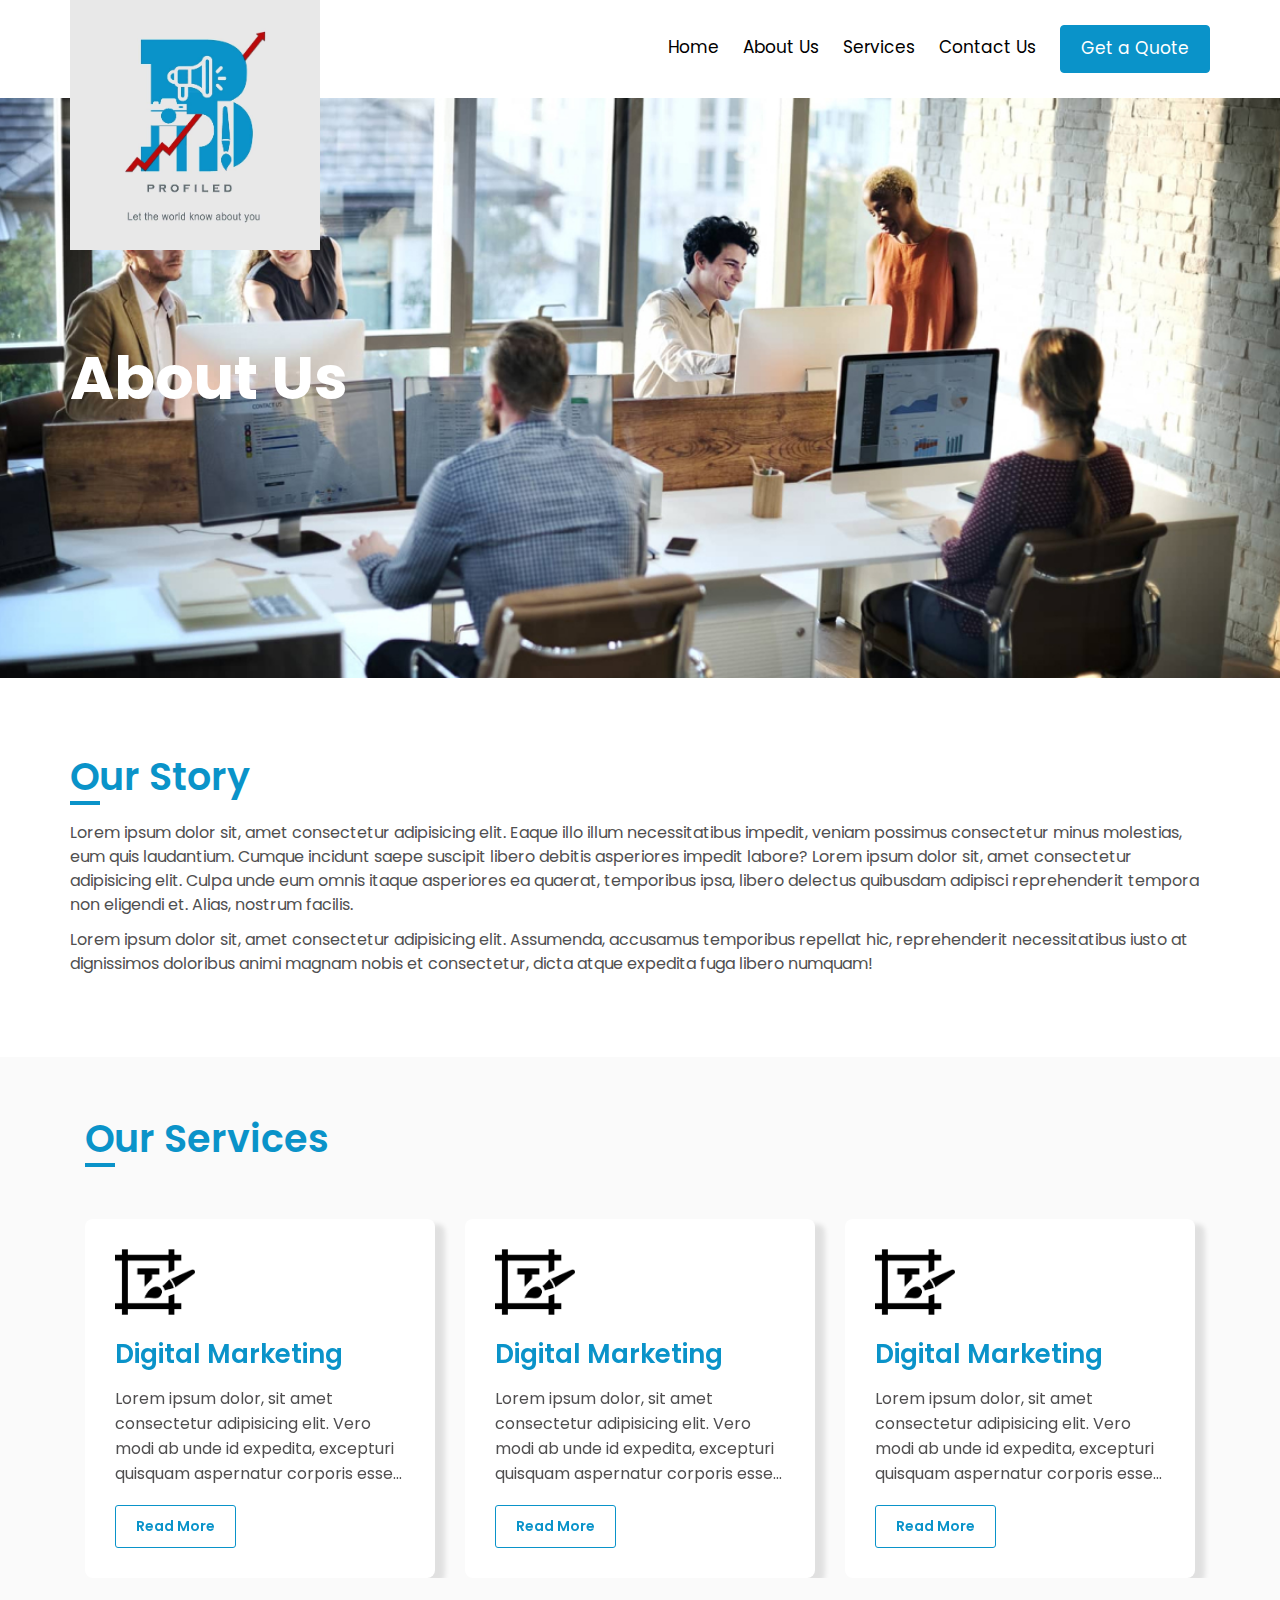
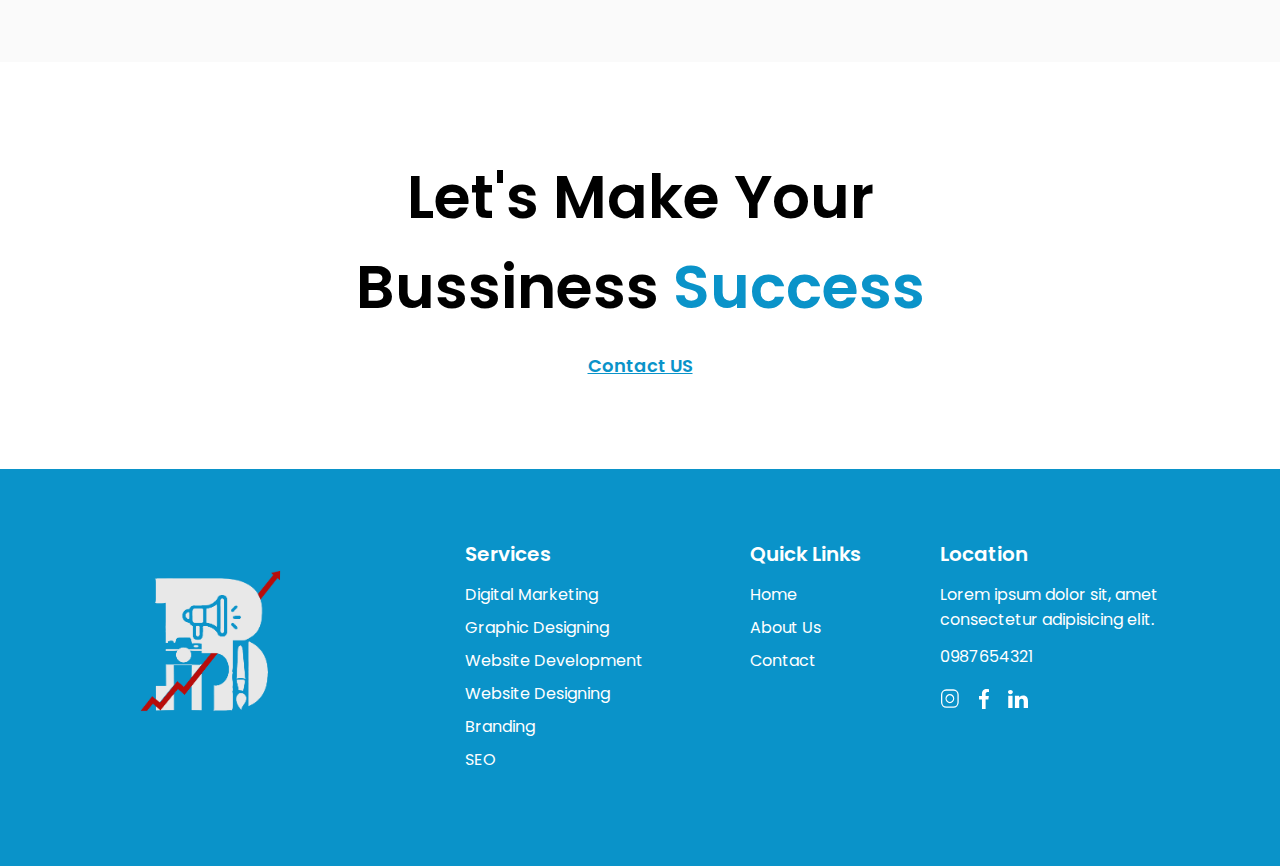
==== about-us.html @ 7cbecbc1 "okay" ====
<!DOCTYPE html>
<html lang="en">
<head>
    <meta charset="UTF-8">
    <meta name="viewport" content="width=device-width, initial-scale=1.0">
    <title>B Profiled</title>

    <link rel="stylesheet" href="./assets/css/bootstrap.min.css">
    <link rel="stylesheet" href="./assets/css/slick-theme.css">
    <link rel="stylesheet" href="./assets/css/slicks.css">
    <link rel="stylesheet" href="./assets/css/stylesheet.css">
</head>
<body>
    <header class="my_header">
        <div class="container">
            <div class="row header_row">
                <div class="brand_logo">
                    <a href="index.html">
                        <img src="./assets/images/logo.jpg" alt="">
                    </a>
                </div>
                <div class="header_right">
                    <div class="header_main">
                        <ul>
                            <li class="nav_item">
                                <a href="index.html" class="nav_link">Home</a>
                            </li>
                            <li class="nav_item">
                                <a href="about-us.html" class="nav_link">About Us</a>
                            </li>
                            <li class="nav_item">
                                <a href="" class="nav_link">Services</a>
                            </li>
                            <li class="nav_item">
                                <a href="" class="nav_link">Contact Us</a>
                            </li>
                            <li class="nav_item">
                                <a href="" class="nav_link btn">Get a Quote</a>
                            </li>
                        </ul>
                    </div>
                </div>
            </div>
        </div>
    </header>
    <section class="home_banner inner-banner">
        <div class="banner-bg"><img src="./assets/images/services_digital_marketing.jpg" alt=""></div>
        <div class="container">
            <div class="row">
                <div class="banner-conten">
                    <h1>About Us</h1>
                </div>
            </div>
        </div>
    </section>
    <section class="content-wrapp">
        <div class="container">
            <div class="row">
                <h2 class="title-common">Our Story</h2>
                <p>Lorem ipsum dolor sit, amet consectetur adipisicing elit. Eaque illo illum necessitatibus impedit, veniam possimus consectetur minus molestias, eum quis laudantium. Cumque incidunt saepe suscipit libero debitis asperiores impedit labore? Lorem ipsum dolor sit, amet consectetur adipisicing elit. Culpa unde eum omnis itaque asperiores ea quaerat, temporibus ipsa, libero delectus quibusdam adipisci reprehenderit tempora non eligendi et. Alias, nostrum facilis.</p>
                <p>Lorem ipsum dolor sit, amet consectetur adipisicing elit. Assumenda, accusamus temporibus repellat hic, reprehenderit necessitatibus iusto at dignissimos doloribus animi magnam nobis et consectetur, dicta atque expedita fuga libero numquam!</p>
            </div>
        </div>
    </section>
    <section class="services-wrapp slider">
        <div class="container">
            <h2 class="title-common">Our Services</h2>
            <div class="row service-slider">
                <div class="slider-col">
                    <div class="service-box">
                        <div class="service-icon">
                            <img src="./assets/images/branding.png" alt="">
                        </div>
                        <h2>Digital Marketing</h2>
                        <p>Lorem ipsum dolor, sit amet consectetur adipisicing elit. Vero modi ab unde id expedita, excepturi quisquam aspernatur corporis esse pariatur, hic culpa consequatur fugit animi veniam enim dignissimos eum ipsum.</p>
                        <a href="" class="read-more-btn">Read More</a>
                    </div>
                </div>   
                <div class="slider-col">
                    <div class="service-box">
                        <div class="service-icon">
                            <img src="./assets/images/branding.png" alt="">
                        </div>
                        <h2>Digital Marketing</h2>
                        <p>Lorem ipsum dolor, sit amet consectetur adipisicing elit. Vero modi ab unde id expedita, excepturi quisquam aspernatur corporis esse pariatur, hic culpa consequatur fugit animi veniam enim dignissimos eum ipsum.</p>
                        <a href="" class="read-more-btn">Read More</a>
                    </div>
                </div> 
                <div class="slider-col">
                    <div class="service-box">
                        <div class="service-icon">
                            <img src="./assets/images/branding.png" alt="">
                        </div>
                        <h2>Digital Marketing</h2>
                        <p>Lorem ipsum dolor, sit amet consectetur adipisicing elit. Vero modi ab unde id expedita, excepturi quisquam aspernatur corporis esse pariatur, hic culpa consequatur fugit animi veniam enim dignissimos eum ipsum.</p>
                        <a href="" class="read-more-btn">Read More</a>
                    </div>
                </div> 
                <div class="slider-col">
                    <div class="service-box">
                        <div class="service-icon">
                            <img src="./assets/images/branding.png" alt="">
                        </div>
                        <h2>Digital Marketing</h2>
                        <p>Lorem ipsum dolor, sit amet consectetur adipisicing elit. Vero modi ab unde id expedita, excepturi quisquam aspernatur corporis esse pariatur, hic culpa consequatur fugit animi veniam enim dignissimos eum ipsum.</p>
                        <a href="" class="read-more-btn">Read More</a>
                    </div>
                </div> 
                <div class="slider-col">
                    <div class="service-box">
                        <div class="service-icon">
                            <img src="./assets/images/branding.png" alt="">
                        </div>
                        <h2>Digital Marketing</h2>
                        <p>Lorem ipsum dolor, sit amet consectetur adipisicing elit. Vero modi ab unde id expedita, excepturi quisquam aspernatur corporis esse pariatur, hic culpa consequatur fugit animi veniam enim dignissimos eum ipsum.</p>
                        <a href="" class="read-more-btn">Read More</a>
                    </div>
                </div> 
                <div class="slider-col">
                    <div class="service-box">
                        <div class="service-icon">
                            <img src="./assets/images/branding.png" alt="">
                        </div>
                        <h2>Digital Marketing</h2>
                        <p>Lorem ipsum dolor, sit amet consectetur adipisicing elit. Vero modi ab unde id expedita, excepturi quisquam aspernatur corporis esse pariatur, hic culpa consequatur fugit animi veniam enim dignissimos eum ipsum.</p>
                        <a href="" class="read-more-btn">Read More</a>
                    </div>
                </div>              
            </div>
        </div>
    </section>
    <section class="contact-wrapp">
        <div class="container">
            <div class="row">
                <h1>Let's Make Your <span>Bussiness <span class="color">Success</span></span></h1>
                <a href="" class="contact-btn">Contact US</a>
            </div>
        </div>
    </section>    
    <footer>
        <div class="container">
            <div class="row ftr-row1">                
                <div class="col-md-4 ftr-brand">
                    <div class="ftr-logo">
                        <a href=""><img src="./assets/images/footerbprofile.png" alt=""></a>
                    </div>
                </div>
                <div class="col-md-3 ftr-links">
                    <h3>Services</h3>
                    <ul>
                        <li><a href="">Digital Marketing</a></li>
                        <li><a href="">Graphic Designing</a></li>
                        <li><a href="">Website Development</a></li>
                        <li><a href="">Website Designing</a></li>
                        <li><a href="">Branding</a></li>
                        <li><a href="">SEO</a></li>
                    </ul>
                </div>
                <div class="col-md-2 ftr-links">
                    <h3>Quick Links</h3>
                    <ul>
                        <li><a href="">Home</a></li>
                        <li><a href="">About Us</a></li>
                        <li><a href="">Contact</a></li>
                    </ul>
                </div>
                <div class="col-md-3 ftr-add">
                    <h3>Location</h3>
                    <ul>
                        <li>Lorem ipsum dolor sit, amet consectetur adipisicing elit.</li>
                    </ul>
                    <ul class="ph-no">
                        <li><a href="">0987654321</a></li>
                    </ul>
                    <ul class="social-icons">
                        <li><a href=""><img src="./assets/images/instagram-white-plain-icon.svg" alt=""></a></li>
                        <li><a href=""><img src="./assets/images/facebook-white-plain-icon.svg" alt=""></a></li>
                        <li><a href=""><img src="./assets/images/linkedin-white-plain-icon.svg" alt=""></a></li>
                    </ul>
                </div>
            </div>
        </div>
    </footer>

    <script src="./assets/js/bootstrap.min.js"></script>
    <script src="./assets/js/jquery-3.7.1.min.js"></script>
    <script src="./assets/js/popper.min.js"></script>
    <script src="./assets/js/slider.js"></script>
    <script src="./assets/js/custom.js"></script>
</body>
</html>
---- assets/css/slicks.css ----
/* Slider */
.slick-slider {
  position: relative;
  display: block;
  box-sizing: border-box;
  -webkit-user-select: none;
  -moz-user-select: none;
  -ms-user-select: none;
  user-select: none;
  -webkit-touch-callout: none;
  -khtml-user-select: none;
  -ms-touch-action: pan-y;
  touch-action: pan-y;
  -webkit-tap-highlight-color: transparent;
}
.slick-list {
  position: relative;
  display: block;
  overflow: hidden;
  margin: 0;
  padding: 0;
}
.slick-list:focus {
  outline: none;
}
.slick-list.dragging {
  cursor: pointer;
  cursor: hand;
}
.slick-slider .slick-track,
.slick-slider .slick-list {
  -webkit-transform: translate3d(0, 0, 0);
  -moz-transform: translate3d(0, 0, 0);
  -ms-transform: translate3d(0, 0, 0);
  -o-transform: translate3d(0, 0, 0);
  transform: translate3d(0, 0, 0);
}
.slick-track {
  position: relative;
  top: 0;
  left: 0;
  display: block;
  margin-left: auto;
  margin-right: auto;
}
.slick-track:before,
.slick-track:after {
  display: table;
  content: '';
}
.slick-track:after {
  clear: both;
}
.slick-loading .slick-track {
  visibility: hidden;
}
.slick-slide {
  display: none;
  float: left;
  height: 100%;
  min-height: 1px;
}
[dir='rtl'] .slick-slide {
  float: right;
}
.slick-slide img {
  display: block;
}
.slick-slide.slick-loading img {
  display: none;
}
.slick-slide.dragging img {
  pointer-events: none;
}
.slick-initialized .slick-slide {
  display: block;
  overflow: hidden;
}
.slick-loading .slick-slide {
  visibility: hidden;
}
.slick-vertical .slick-slide {
  display: block;
  height: auto;
  border: 1px solid transparent;
}
.slick-arrow.slick-hidden {
  display: none;
}
.treatments-wrapp .slick-slide {
  margin: 0 5px 0;
}
.memberships-wrapp .slick-slide {
  margin: 0 5px 0;
}
.reviews-wrapp .slick-slide {
  margin: 0 5px 0;
}
.video-wrapp .slick-slide {
  margin: 0 9px 0;
}
.team-wrapp .slick-slide {
  margin: 0 7px 0;
}
.partners-wrapp .slick-slide {
  margin: 0 24px 0;
}
.instagram-wrapp .slick-slide {
  margin: 0 5px 0;
}

.blog-slider .slick-slide {
  margin: 0 10px 0;
}

.eventinn-wrapp .slick-slide {
  margin: 0 8px 0;
}


/*Smartphone css*/
@media screen and (max-width: 480px) {

}

@media screen and (min-width:481px) and (max-width:600px) {

}

@media screen and (min-width:601px) and (max-width:767px) {

}

@media screen and (min-width:768px) and (max-width:900px) {

}

@media screen and (min-width:901px) and (max-width:1024px) {

}

@media screen and (min-width:1025px) and (max-width:1240px) {

}
---- assets/css/stylesheet.css ----
@charset "utf-8";
/* CSS Document */

/* CSS Document © 2023 ProWeb Prism */
@import url('https://fonts.googleapis.com/css2?family=Poppins:ital,wght@0,100;0,200;0,300;0,400;0,500;0,600;0,700;0,800;0,900;1,100;1,200;1,300;1,400;1,500;1,600;1,700;1,800;1,900&display=swap');

::-moz-selection{ background:#7b7d7f; color:#ffffff; text-shadow:none;}
::selection { background:#7b7d7f; color:#ffffff; text-shadow:none;}
*,
*:before, *:after{-webkit-box-sizing:  border-box;-moz-box-sizing: border-box;box-sizing: border-box;margin: 0;padding: 0;}
html, body, div, span, applet, object, iframe, h1, h2, h3, h4, h5, h6, p, blockquote, pre, abbr, acronym, address, big, cite, code, del, dfn, em, img, ins, kbd, q, s, samp, small, strike, strong, sub, sup, tt, var, b, u, i, center, dl, dt, dd, ol, ul, li, fieldset, form, label, legend, table, caption, tbody, tfoot, thead, tr, th, td, article, aside, canvas, details, embed,  figure, figcaption, footer, header, hgroup, menu, nav, output, ruby, section, summary,time, mark, audio, video, textarea, input { margin:0; padding:0; border:0; font-size:100%; font:inherit; vertical-align:baseline; outline:none; font-family: 'Poppins', sans-serif;}
/* HTML5 display-role reset for older browsers */
article, aside, details, figcaption, figure, footer, header, hgroup, menu, nav, section { display: block; }
body {color:#504f50; -webkit-text-size-adjust: none; -webkit-font-smoothing: antialiased; -moz-font-smoothing: antialiased; -webkit-font-smoothing: antialiased; font-smoothing: antialiased; text-rendering: optimizeLegibility; overflow:hidden;}
:root { overflow-y: scroll;}
html.cl-loaded.menu-came-in { overflow: hidden;}
a { text-decoration:none; transition:all 0.25s ease-out 0s;}
a:hover { text-decoration:none; transition:all 0.25s ease-out 0s;}
p, p span { font-family: 'Poppins', sans-serif;}
img { border:0px;}
ol, ul, li{ list-style: none;}
blockquote, q { quotes: none;}
blockquote:before, blockquote:after, q:before, q:after { content: ''; content: none;}
table {border-collapse: collapse; border-spacing: 0;}
* {-webkit-appearance: none;
}::-webkit-input-placeholder {
  color:#ffffff;
}
::-moz-placeholder { 
  color:#ffffff;
}
:-ms-input-placeholder {
  color:#ffffff;
}
:-moz-placeholder {
  color:#ffffff;
}

section{width: 100%; float: left;}
img{max-width: 100%;}

/* -------------------------header--------------------------- */
header.my_header { width: 100%;float: left;}
header.my_header .brand_logo { width: 250px; position: absolute;left: 0;z-index: 1;}
header.my_header .header_right {float: right;display: inline-block;padding: 25px 0;}
header.my_header .header_row {justify-content: right;position: relative;}
header.my_header .header_right .header_main ul {display: inline-block;width: auto;}
header.my_header .header_right .header_main ul li.nav_item {display: inline-block;}
header.my_header .header_right .header_main ul li.nav_item a.nav_link {color: #000;font-size: 17px;padding: 10px;}
header.my_header .header_right .header_main ul li.nav_item a.nav_link:hover {color: #0a93c9;}
header.my_header .header_right .header_main ul li.nav_item a.nav_link.btn {border: 1px solid #0a93c9;background: #0a93c9;color: #fff;padding: 10px 20px;margin: 0 0 0 10px;}
header.my_header .header_right .header_main ul li.nav_item a.nav_link.btn:hover {color: #0a93c9;background: none;}


/* -------------------home_banner------------------- */
.home_banner { padding: 80px 0;position: relative;  min-height: 580px; display: flex;flex-wrap: wrap;align-items: center;}
.home_banner .banner-bg { position: absolute; width: 100%; height: 100%; top: 0; left: 0;}
.home_banner .banner-bg img {width: 100%; height: 100%; object-fit: cover;}
.home_banner .banner-conten {width: 60%; position: relative;margin: 0 ;text-align: left;}
.home_banner .banner-conten h1 { font-size: 60px; color: #fff; font-weight: 700;  margin: 0 0 20px;}
.home_banner .banner-conten p { color: #fff; font-size: 16px;}


/* -------about-section----------- */
.abouts-wrapp { padding: 70px 0; position: relative;}
.abouts-wrapp .abouts-left { width: 48%;}
.abouts-wrapp .abouts-right { width: 48%;display: flex; flex-wrap: wrap; align-items: center;}
.abouts-wrapp .row { justify-content: space-between;}
h2.title-common {font-size: 38px;font-weight: 600;color: #0a93c9;margin: 0 0 16px;position: relative;}
h2.title-common:before { content: ""; width: 30px; height: 4px; background: #0a93c9; display: block; position: absolute; left: 0; bottom: 0;}
.abouts-wrapp h3 { font-size: 24px; font-weight: 600; margin: 0 0 14px;}
.abouts-wrapp p {font-size: 16px; line-height: 24px;}
.read-more-btn { border: 1px solid #0a93c9; background: #fff; color: #0a93c9;  padding: 10px 20px; display: block; width: fit-content; margin: 16px 0 0; border-radius: 3px; font-size: 14px; font-weight: 600;}
.read-more-btn:hover {background: #0a93c9; color: #ffff;}


/* -----------service-sect------------ */
.services-wrapp { padding: 53px 0; background: rgb(232 232 232 / 20%); position: relative;}
.services-wrapp .service-box { width: 31.33%; margin: 0 3% 3% 0; background: #fff; padding: 30px; border-radius: 8px; box-shadow: 10px 5px 5px rgb(0 0 0 / 10%);}
.services-wrapp .service-box:nth-child(3n) { margin-right: 0;}
.services-wrapp .service-box .service-icon { width: 80px; margin: 0 0 20px;}
.services-wrapp .service-box  h2 { font-size: 26px; font-weight: 600; margin: 0 0 12px; color: #0a93c9;}
.services-wrapp .service-box p { font-size: 16px; margin: 0  0 19px; overflow: hidden;text-overflow: ellipsis; display: -webkit-box; -webkit-line-clamp: 4; line-clamp: 4; -webkit-box-orient: vertical;}
.services-wrapp h2.title-common { text-align: center; width: fit-content; margin: 0 0 52px;}


/* ---------contact-sect--------- */
.contact-wrapp { padding: 90px 0; text-align: center;}
.contact-wrapp h1 { font-size: 60px; font-weight: 600; width: 100%; text-align: center; color: #000;margin: 0 0 20px;}
.contact-wrapp h1 span { display: block;}
.contact-wrapp h1 span span.color { display: inline; color: #0a93c9;}
.contact-wrapp .contact-btn { color: #0a93c9; font-size: 18px; font-weight: 600; margin: 0 auto; text-decoration: underline;}
.contact-wrapp .contact-btn:hover { color: #000;}


/* ------footer-------- */
footer {width: 100%; float: left; background: #0a93c9; padding: 70px 0;}
footer .ftr-logo { width: 250px;}
footer .ftr-links ul li { font-size: 16px; margin: 0  0 8px;}
footer h3 { font-size: 20px; color: #fff; font-weight: 600; margin: 0 0 13px;}
footer .ftr-links ul li a { color: #fff;  display: block;}
footer .ftr-links ul li a:hover {color: #000;}
footer ul li {color: #fff;}
footer ul li a {color: #fff;}
footer ul li a:hover{color: #000;}
footer ul.ph-no {margin: 12px 0 0;}
footer ul.social-icons {  margin: 20px 0 0;}
footer ul.social-icons li { display: inline-block; margin: 0 10px 0 0;}
footer ul.social-icons li img {width: 20px; height: 20px; object-fit: contain;}



/* --------inner-banner--------- */
.home_banner.inner-banner {height: 300px;}

.content-wrapp { padding: 70px 0;}
.content-wrapp p { font-size: 16px;  line-height: 24px; margin: 0 0 11px;}

.services-wrapp.slider{padding: 53px 0 84px;}
.services-wrapp.slider .service-box { width: 100%; margin: 0;}
.services-wrapp.slider .slider-col { padding: 0 15px;}
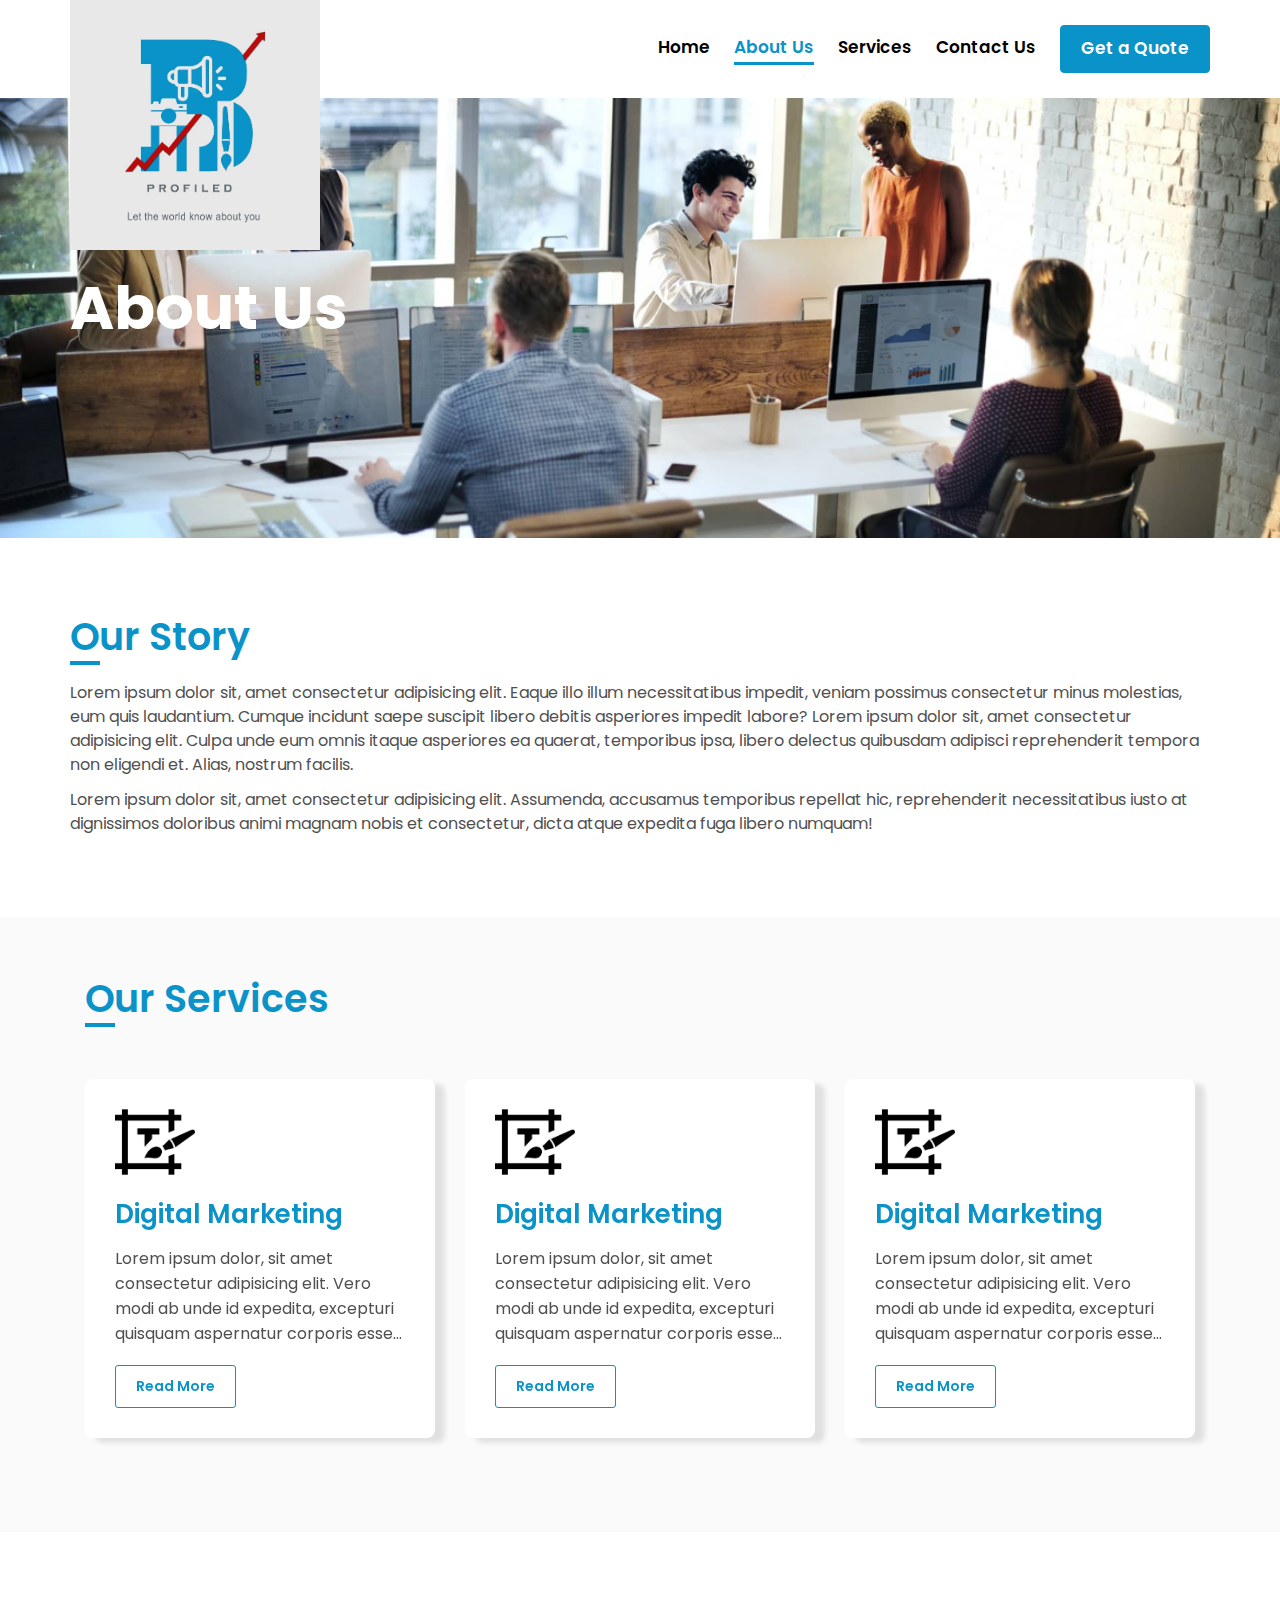
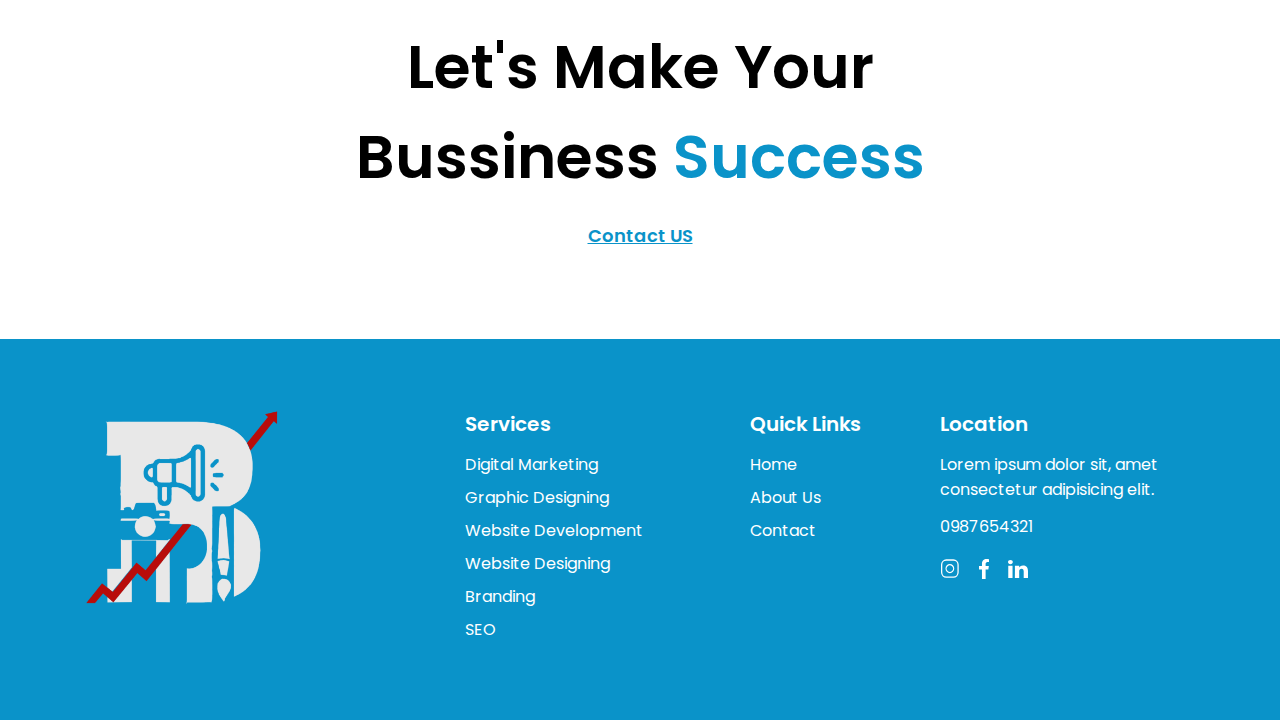
==== commit bb9b8871: "sdf" ====
--- a/about-us.html
+++ b/about-us.html
@@ -25,14 +25,14 @@
                             <li class="nav_item">
                                 <a href="index.html" class="nav_link">Home</a>
                             </li>
-                            <li class="nav_item">
+                            <li class="nav_item active">
                                 <a href="about-us.html" class="nav_link">About Us</a>
                             </li>
                             <li class="nav_item">
-                                <a href="" class="nav_link">Services</a>
+                                <a href="services.html" class="nav_link">Services</a>
                             </li>
                             <li class="nav_item">
-                                <a href="" class="nav_link">Contact Us</a>
+                                <a href="contact-us.html" class="nav_link">Contact Us</a>
                             </li>
                             <li class="nav_item">
                                 <a href="" class="nav_link btn">Get a Quote</a>
--- a/assets/css/stylesheet.css
+++ b/assets/css/stylesheet.css
@@ -46,10 +46,15 @@
 header.my_header .header_row {justify-content: right;position: relative;}
 header.my_header .header_right .header_main ul {display: inline-block;width: auto;}
 header.my_header .header_right .header_main ul li.nav_item {display: inline-block;}
-header.my_header .header_right .header_main ul li.nav_item a.nav_link {color: #000;font-size: 17px;padding: 10px;}
+header.my_header .header_right .header_main ul li.nav_item a.nav_link {color: #000;font-size: 17px;padding: 10px; font-weight: 600;position: relative;}
 header.my_header .header_right .header_main ul li.nav_item a.nav_link:hover {color: #0a93c9;}
 header.my_header .header_right .header_main ul li.nav_item a.nav_link.btn {border: 1px solid #0a93c9;background: #0a93c9;color: #fff;padding: 10px 20px;margin: 0 0 0 10px;}
 header.my_header .header_right .header_main ul li.nav_item a.nav_link.btn:hover {color: #0a93c9;background: none;}
+header.my_header .header_right .header_main ul li.nav_item.active a.nav_link {color: #0a93c9;}
+header.my_header .header_right .header_main ul li.nav_item a.nav_link:after { content: ""; width: 0%; height: 3px; position: absolute;  background: #0a93c9; left: 50%; transform: translateX(-50%); bottom: 4px; transition: all 0.25s ease-out 0s;}
+header.my_header .header_right .header_main ul li.nav_item.active a.nav_link:after{width: 80%;}
+header.my_header .header_right .header_main ul li.nav_item:hover a.nav_link:after{width: 80%;}
+header.my_header .header_right .header_main ul li.nav_item a.nav_link.btn::after{display: none;}
 
 
 /* -------------------home_banner------------------- */
@@ -75,7 +80,7 @@
 
 
 /* -----------service-sect------------ */
-.services-wrapp { padding: 53px 0; background: rgb(232 232 232 / 20%); position: relative;}
+.services-wrapp { padding: 53px 0 70px; background: rgb(232 232 232 / 20%); position: relative;}
 .services-wrapp .service-box { width: 31.33%; margin: 0 3% 3% 0; background: #fff; padding: 30px; border-radius: 8px; box-shadow: 10px 5px 5px rgb(0 0 0 / 10%);}
 .services-wrapp .service-box:nth-child(3n) { margin-right: 0;}
 .services-wrapp .service-box .service-icon { width: 80px; margin: 0 0 20px;}
@@ -85,7 +90,7 @@
 
 
 /* ---------contact-sect--------- */
-.contact-wrapp { padding: 90px 0; text-align: center;}
+.contact-wrapp { padding: 90px 0; text-align: center; background: url(../images/conatct-section-bg.jpg) no-repeat center; background-size: cover; background-attachment: fixed;}
 .contact-wrapp h1 { font-size: 60px; font-weight: 600; width: 100%; text-align: center; color: #000;margin: 0 0 20px;}
 .contact-wrapp h1 span { display: block;}
 .contact-wrapp h1 span span.color { display: inline; color: #0a93c9;}
@@ -95,7 +100,7 @@
 
 /* ------footer-------- */
 footer {width: 100%; float: left; background: #0a93c9; padding: 70px 0;}
-footer .ftr-logo { width: 250px;}
+footer .ftr-logo { width: 195px;}
 footer .ftr-links ul li { font-size: 16px; margin: 0  0 8px;}
 footer h3 { font-size: 20px; color: #fff; font-weight: 600; margin: 0 0 13px;}
 footer .ftr-links ul li a { color: #fff;  display: block;}
@@ -111,11 +116,42 @@
 
 
 /* --------inner-banner--------- */
-.home_banner.inner-banner {height: 300px;}
+.home_banner.inner-banner {min-height: inherit;height: 440px;}
 
 .content-wrapp { padding: 70px 0;}
 .content-wrapp p { font-size: 16px;  line-height: 24px; margin: 0 0 11px;}
 
 .services-wrapp.slider{padding: 53px 0 84px;}
 .services-wrapp.slider .service-box { width: 100%; margin: 0;}
-.services-wrapp.slider .slider-col { padding: 0 15px;}+.services-wrapp.slider .slider-col { padding: 0 15px 10px;}
+
+
+.service-wrapp {padding: 108px 0 70px;position: relative;}
+.service-wrapp .service-box {width: 31.33%; margin: 0 3% 3% 0; position: relative; box-shadow: 10px 5px 5px rgb(0 0 0 / 10%); overflow: hidden; border-radius: 8px;}
+.service-wrapp .service-box:nth-child(3n) { margin-right: 0;}
+.service-wrapp .service-box .service-name { position: absolute; width: 100%; bottom: 40px; left: 0; padding: 0 10px; text-align: center;}
+.service-wrapp .service-box .service-name h2 { font-size: 28px; font-weight: 700; color: #fff;}
+.service-wrapp .service-box img { width: 100%; height: 100%; object-fit: cover; transition: all 0.25s ease-out 0s; -o-transition: all 0.25s ease-out 0s; -ms-transition: all 0.25s ease-out 0s;-moz-transition: all 0.25s ease-out 0s; -webkit-transition: all 0.25s ease-out 0s;}
+.service-wrapp .service-box:hover img {transform: scale(1.08); transition: all 0.25s ease-out 0s; -o-transition: all 0.25s ease-out 0s; -ms-transition: all 0.25s ease-out 0s; -moz-transition: all 0.25s ease-out 0s; -webkit-transition: all 0.25s ease-out 0s; filter: grayscale(100%);}
+
+
+
+
+.getin-touch {padding: 70px 0;}
+.getin-touch .getin-form-wrapp {width: 65%;display: flex;flex-wrap: wrap;margin: 0 auto;box-shadow: 0 0 7px #00000033;padding: 45px 30px 20px;border-radius: 10px;}
+.getin-touch .getin-form-wrapp .getin-col1 {position: relative;float: left;width: 50%;padding-right: 30px;}
+.getin-touch .getin-form-wrapp .getin-col1 .text-fields {width: 100%;}
+.getin-touch .getin-form-wrapp .getin-col1 .text-fields .text-field {width: 100%;display: block;}
+.getin-touch .getin-form-wrapp .getin-col1 .text-fields .text-field input {width: 100%;float: left;color: #7e7e7e;height: 50px;font-size: 14px;padding: 12px;border-radius: 8px;border: 1px solid #cfcfcf;background: transparent;display: block;max-width: 400px;margin: 0 0 17px;}
+.getin-touch .getin-form-wrapp .getin-col1 .text-fields .text-field textarea {width: 100%;float: left;color: #7e7e7e;height: 120px;font-size: 14px;padding: 12px;border-radius: 8px;border: 1px solid #cfcfcf;background: transparent;display: block;max-width: 400px;margin: 0 0 17px;resize: none;}
+.getin-touch .getin-form-wrapp .getin-col1 .text-fields .text-field  button.submit-btn {border: 1px solid #0a93c9;background: #0a93c9;color: #fff; padding: 10px 20px;border-radius: 4px;cursor: pointer;transition: all 0.25s ease-out 0s;}
+.getin-touch .getin-form-wrapp .getin-col1 .text-fields .text-field button.submit-btn:hover {background: none;color: #0a93c9;}
+.getin-touch .getin-form-wrapp .getin-col1 .text-fields .text-field input::placeholder {color: #000;}
+.getin-touch .getin-form-wrapp .getin-col1 .text-fields .text-field textarea::placeholder {color: #000;}
+.getin-touch .getin-form-wrapp h2 {margin: 0 0 31px;}
+.getin-touch .getin-form-wrapp .getin-col2 {width: 50%;}
+.getin-touch .getin-form-wrapp .getin-col2 .map-wrapp {width: 100%;margin: 0 0 20px;}
+.getin-touch .getin-form-wrapp .getin-col2 .map-wrapp iframe {width: 100%;max-height: 275px;border-radius: 8px;}
+.getin-touch .getin-form-wrapp .getin-col2 ul li {margin: 0 0 14px;}
+.getin-touch .getin-form-wrapp .getin-col2 ul li a {color: #000;}
+.getin-touch .getin-form-wrapp .getin-col2 ul li a:hover {color: #0a93c9;}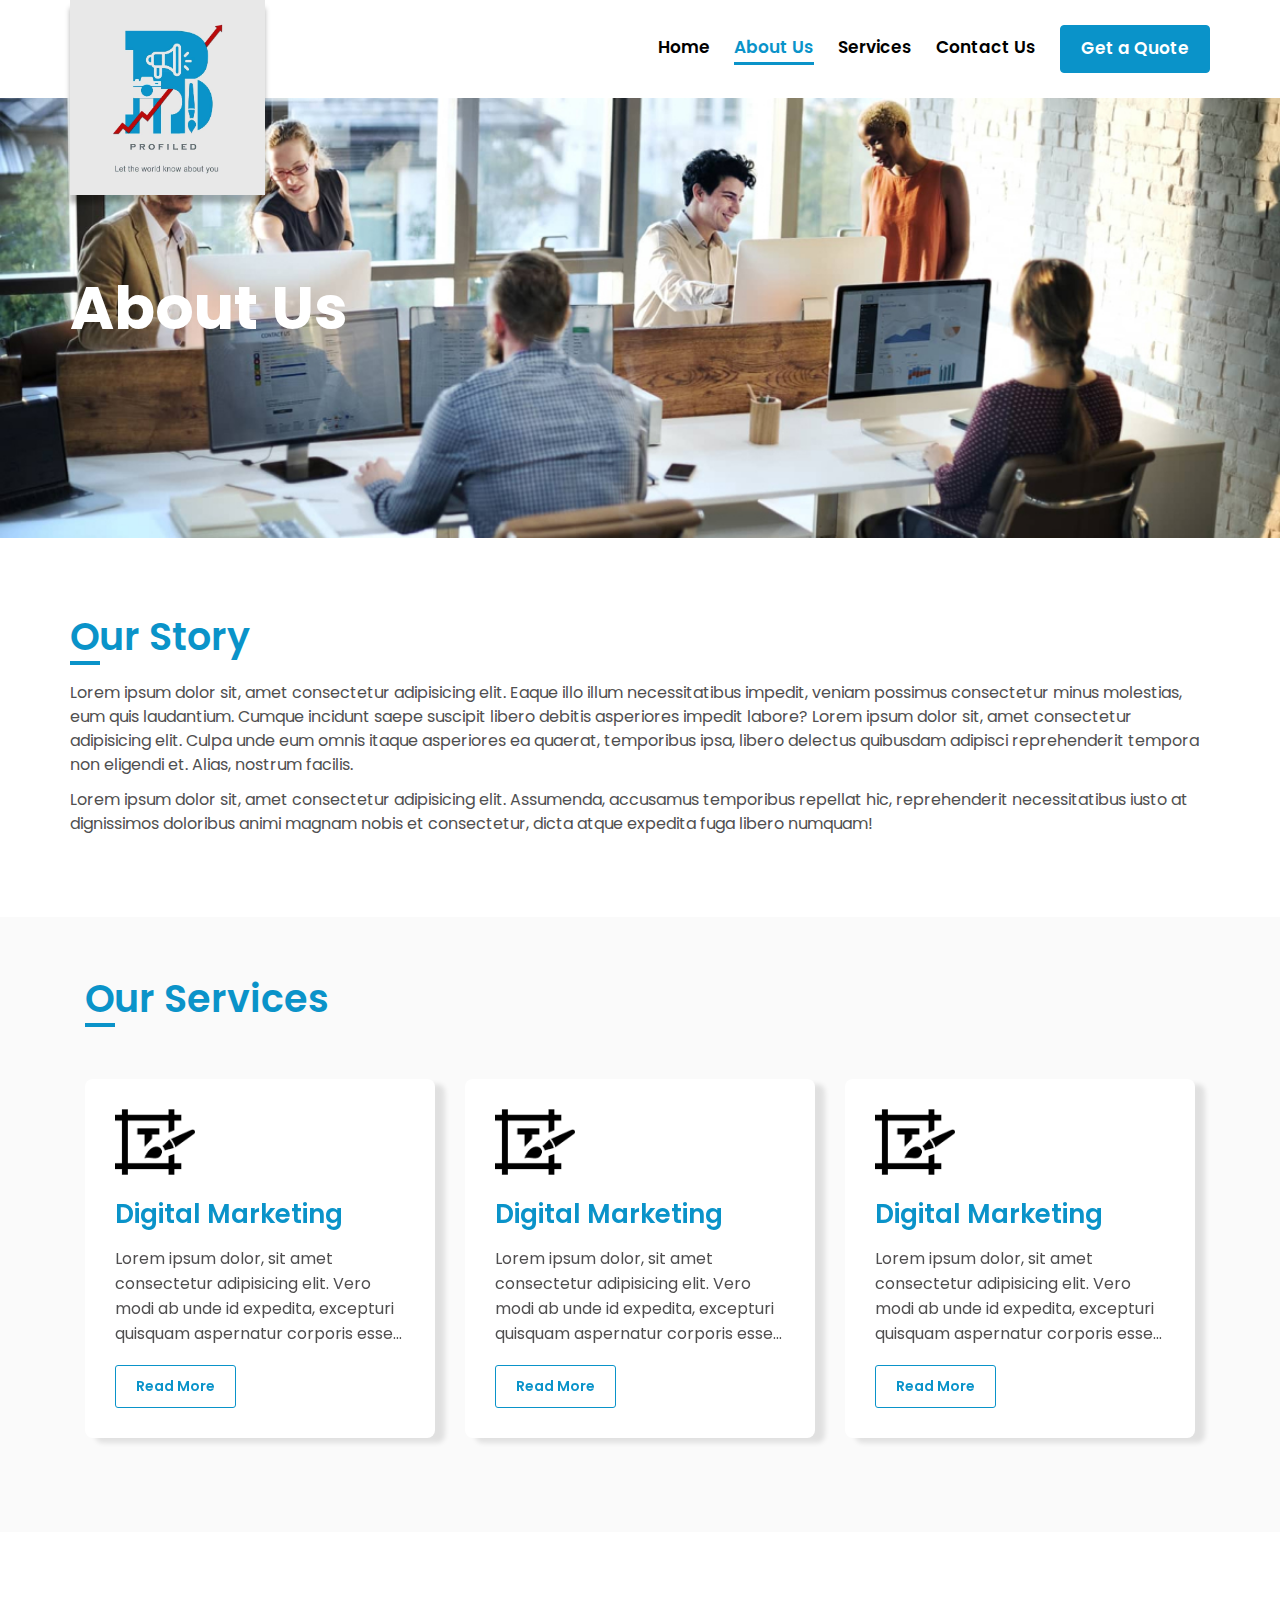
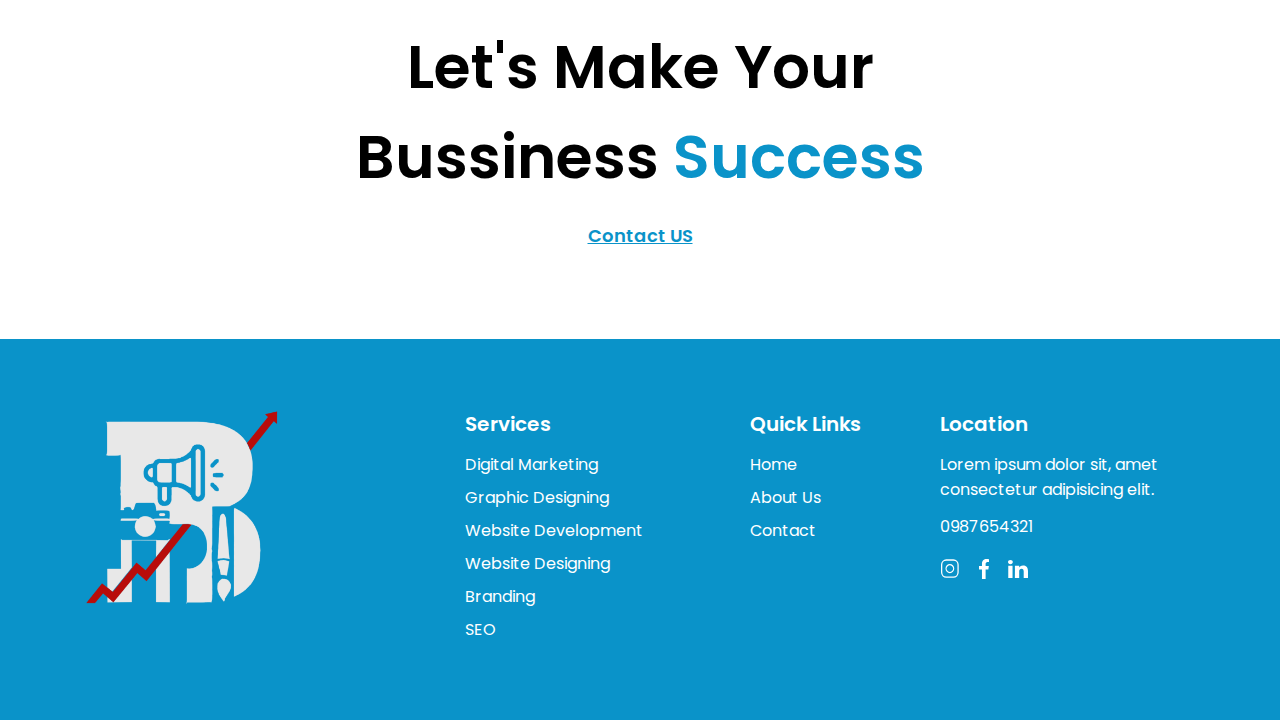
==== commit 0d1bfe2b: "sd" ====
--- a/about-us.html
+++ b/about-us.html
@@ -16,7 +16,7 @@
             <div class="row header_row">
                 <div class="brand_logo">
                     <a href="index.html">
-                        <img src="./assets/images/logo.jpg" alt="">
+                        <img src="./assets/images/header-logo.png" alt="">
                     </a>
                 </div>
                 <div class="header_right">
--- a/assets/css/stylesheet.css
+++ b/assets/css/stylesheet.css
@@ -41,7 +41,8 @@
 
 /* -------------------------header--------------------------- */
 header.my_header { width: 100%;float: left;}
-header.my_header .brand_logo { width: 250px; position: absolute;left: 0;z-index: 1;}
+header.my_header .brand_logo { width: 195px; position: absolute;left: 0;z-index: 1;}
+header.my_header .brand_logo img {box-shadow: 0 8px 5px rgb(0 0 0 / 30%);}
 header.my_header .header_right {float: right;display: inline-block;padding: 25px 0;}
 header.my_header .header_row {justify-content: right;position: relative;}
 header.my_header .header_right .header_main ul {display: inline-block;width: auto;}
@@ -154,4 +155,23 @@
 .getin-touch .getin-form-wrapp .getin-col2 .map-wrapp iframe {width: 100%;max-height: 275px;border-radius: 8px;}
 .getin-touch .getin-form-wrapp .getin-col2 ul li {margin: 0 0 14px;}
 .getin-touch .getin-form-wrapp .getin-col2 ul li a {color: #000;}
-.getin-touch .getin-form-wrapp .getin-col2 ul li a:hover {color: #0a93c9;}+.getin-touch .getin-form-wrapp .getin-col2 ul li a:hover {color: #0a93c9;}
+
+
+
+.service-inner {padding: 70px 0;}
+.service-inner h2.title-common { margin: 0 0 30px;}
+.service-inner .service-inner-right { width: 40%;}
+.service-inner .service-inner-left {  width: 60%; padding: 0 55px 0 0;}
+.service-inner .service-inner-left .service-inner-img { margin: 0 0 23px;}
+.service-inner  p { font-size: 16px;  line-height: 24px;}
+.service-inner .service-inner-right .side-module {width: 100%;margin: 0 0 30px;}
+.service-inner .service-inner-right .side-module h3 { font-size: 24px;font-weight: 600; margin: 0 0 14px;}
+.service-inner .service-inner-right .side-module li {font-size: 16px; line-height: 24px;  padding: 15px 0 15px 25px; border-bottom: 1px solid #0a93c9;background: url('../images/list-icon.png') no-repeat left center;}
+.service-inner .service-inner-right .side-contacts li {font-size: 16px;line-height: 24px; padding: 0 0 0 25px; margin: 0 0 16px;}
+.service-inner .service-inner-right .side-contacts li a { color: #000;}
+.service-inner .service-inner-right .side-contacts li a:hover {color: #0a93c9;}
+.service-inner .service-inner-right .side-contacts li.mail{background: url('../images/mail-bluish-cyan-plain-icon.svg') no-repeat left center; background-size: 15px; background-position-y: 1px;}
+.service-inner .service-inner-right .side-contacts li.phone{background: url('../images/phone-bluish-cyan-plain-icon.svg') no-repeat left center;background-size: 15px; background-position-y: 1px;}
+.service-inner .service-inner-conten { width: 100%;}
+.service-inner .service-inner-row{margin: 0;}